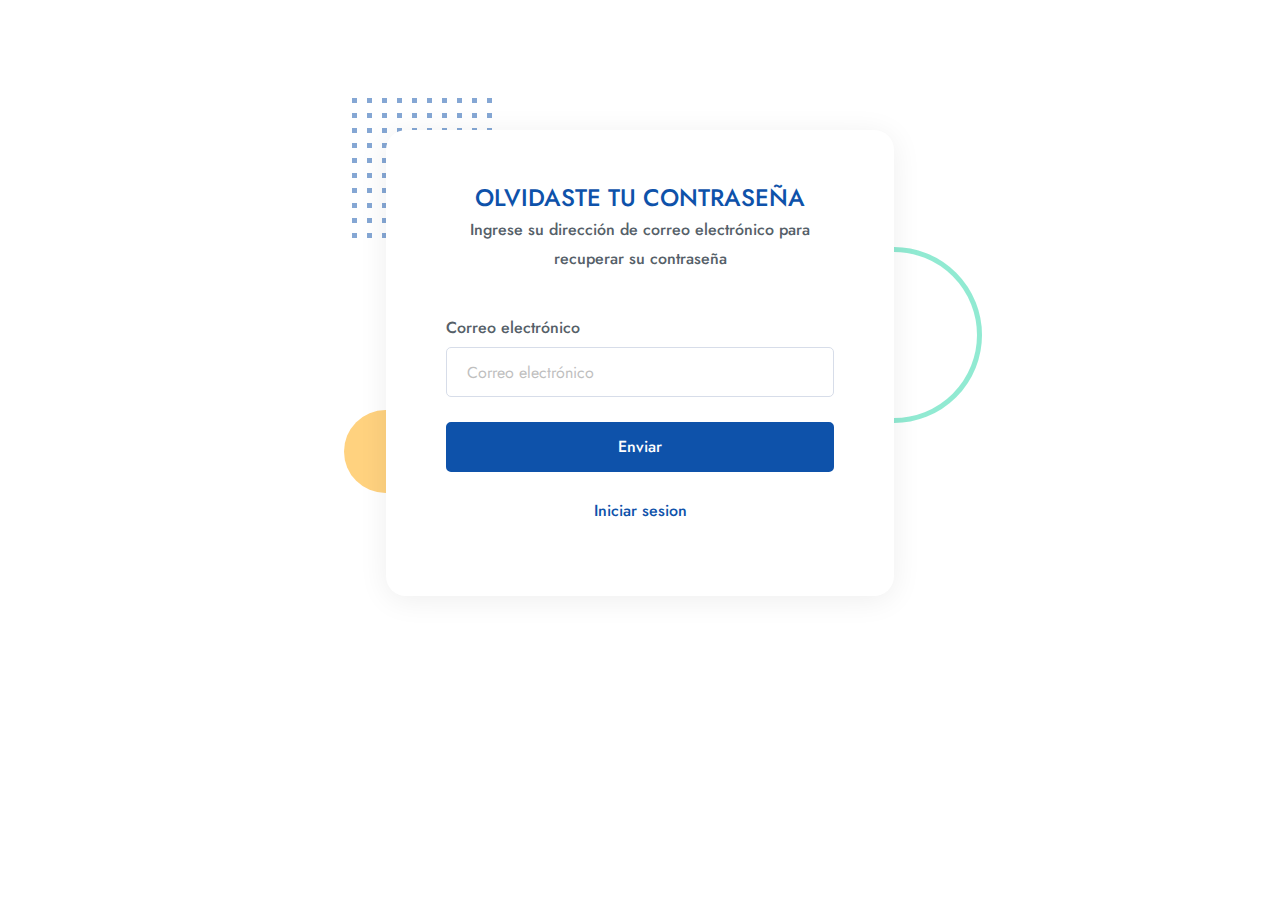
==== forget_password.html @ 97117c76 "template forget_password" ====
<!DOCTYPE html>
<html lang="es">
<head>
    <meta charset="UTF-8">
    <meta name="viewport" content="width=device-width, initial-scale=1.0">
    <title>Login</title>
      <!--====== Favicon ======-->
    <link rel="stylesheet" href="assets/css/bootstrap.min.css">
      <!--====== Slick Slider ======-->
    <link rel="stylesheet" href="assets/css/slick.min.css">
      <!--====== Magnific ======-->
    <link rel="stylesheet" href="assets/css/magnific-popup.min.css">
      <!--====== Nice Select ======-->
    <link rel="stylesheet" href="assets/css/select2.min.css">
      <!--====== Nice Select ======-->
    <link rel="stylesheet" href="assets/css/nice-select.min.css">
      <!--====== Plyr CSS ======-->
    <link rel="stylesheet" href="assets/css/plyr.css">
      <!--====== Font Awesome ======-->
    <link rel="stylesheet" href="assets/fonts/fontawesome/css/all.min.css">
      <!--====== Box Icons ======-->
    <link rel="stylesheet" href="assets/fonts/boxicons/css/boxicons.min.css">
      <!--====== Spacing CSS ======-->
    <link rel="stylesheet" href="assets/css/spacing.min.css">
      <!--====== AOS CSS ======-->
    <link rel="stylesheet" href="assets/css/aos.css">
      <!--====== Main CSS ======-->
    <link rel="stylesheet" href="assets/css/style.css">
      <!--====== Responsive CSS ======-->
    <link rel="stylesheet" href="assets/css/responsive.css">
      <!--====== Color CSS ======-->
    <link rel="stylesheet" href="assets/css/theme/blue.css">
  
    <link rel="stylesheet" href="assets/css/toastr.min.css">
</head>
<body>
<!--====== Start Forgot Password Section ======-->
<section class="forgot-password-section p-t-130 p-b-75 p-b-sm-50 p-t-md-90 p-t-sm-40">
    <div class="container container-1278">
        <div class="form-internal">
            <div class="row justify-content-center align-items-center">
                <div class="col-xl-5 col-lg-8 col-md-10">
                    <div class="user-form-container m-t-40 m-t-sm-0">
                        <div class="form-shape">
                            <svg width="140" height="140" class="image-1" viewBox="0 0 140 140" fill="none" xmlns="http://www.w3.org/2000/svg">
                                <g opacity="0.5">
                                    <rect width="5" height="5" fill="var(--color-secondary-4)"/>
                                    <rect y="15" width="5" height="5" fill="var(--color-secondary-4)"/>
                                    <rect y="30" width="5" height="5" fill="var(--color-secondary-4)"/>
                                    <rect y="45" width="5" height="5" fill="var(--color-secondary-4)"/>
                                    <rect y="60" width="5" height="5" fill="var(--color-secondary-4)"/>
                                    <rect y="75" width="5" height="5" fill="var(--color-secondary-4)"/>
                                    <rect y="90" width="5" height="5" fill="var(--color-secondary-4)"/>
                                    <rect y="105" width="5" height="5" fill="var(--color-secondary-4)"/>
                                    <rect y="120" width="5" height="5" fill="var(--color-secondary-4)"/>
                                    <rect y="135" width="5" height="5" fill="var(--color-secondary-4)"/>
                                    <rect x="15" width="5" height="5" fill="var(--color-secondary-4)"/>
                                    <rect x="15" y="15" width="5" height="5" fill="var(--color-secondary-4)"/>
                                    <rect x="15" y="30" width="5" height="5" fill="var(--color-secondary-4)"/>
                                    <rect x="15" y="45" width="5" height="5" fill="var(--color-secondary-4)"/>
                                    <rect x="15" y="60" width="5" height="5" fill="var(--color-secondary-4)"/>
                                    <rect x="15" y="75" width="5" height="5" fill="var(--color-secondary-4)"/>
                                    <rect x="15" y="90" width="5" height="5" fill="var(--color-secondary-4)"/>
                                    <rect x="15" y="105" width="5" height="5" fill="var(--color-secondary-4)"/>
                                    <rect x="15" y="120" width="5" height="5" fill="var(--color-secondary-4)"/>
                                    <rect x="15" y="135" width="5" height="5" fill="var(--color-secondary-4)"/>
                                    <rect x="30" width="5" height="5" fill="var(--color-secondary-4)"/>
                                    <rect x="30" y="15" width="5" height="5" fill="var(--color-secondary-4)"/>
                                    <rect x="30" y="30" width="5" height="5" fill="var(--color-secondary-4)"/>
                                    <rect x="30" y="45" width="5" height="5" fill="var(--color-secondary-4)"/>
                                    <rect x="30" y="60" width="5" height="5" fill="var(--color-secondary-4)"/>
                                    <rect x="30" y="75" width="5" height="5" fill="var(--color-secondary-4)"/>
                                    <rect x="30" y="90" width="5" height="5" fill="var(--color-secondary-4)"/>
                                    <rect x="30" y="105" width="5" height="5" fill="var(--color-secondary-4)"/>
                                    <rect x="30" y="120" width="5" height="5" fill="var(--color-secondary-4)"/>
                                    <rect x="30" y="135" width="5" height="5" fill="var(--color-secondary-4)"/>
                                    <rect x="45" width="5" height="5" fill="var(--color-secondary-4)"/>
                                    <rect x="45" y="15" width="5" height="5" fill="var(--color-secondary-4)"/>
                                    <rect x="45" y="30" width="5" height="5" fill="var(--color-secondary-4)"/>
                                    <rect x="45" y="45" width="5" height="5" fill="var(--color-secondary-4)"/>
                                    <rect x="45" y="60" width="5" height="5" fill="var(--color-secondary-4)"/>
                                    <rect x="45" y="75" width="5" height="5" fill="var(--color-secondary-4)"/>
                                    <rect x="45" y="90" width="5" height="5" fill="var(--color-secondary-4)"/>
                                    <rect x="45" y="105" width="5" height="5" fill="var(--color-secondary-4)"/>
                                    <rect x="45" y="120" width="5" height="5" fill="var(--color-secondary-4)"/>
                                    <rect x="45" y="135" width="5" height="5" fill="var(--color-secondary-4)"/>
                                    <rect x="60" width="5" height="5" fill="var(--color-secondary-4)"/>
                                    <rect x="60" y="15" width="5" height="5" fill="var(--color-secondary-4)"/>
                                    <rect x="60" y="30" width="5" height="5" fill="var(--color-secondary-4)"/>
                                    <rect x="60" y="45" width="5" height="5" fill="var(--color-secondary-4)"/>
                                    <rect x="60" y="60" width="5" height="5" fill="var(--color-secondary-4)"/>
                                    <rect x="60" y="75" width="5" height="5" fill="var(--color-secondary-4)"/>
                                    <rect x="60" y="90" width="5" height="5" fill="var(--color-secondary-4)"/>
                                    <rect x="60" y="105" width="5" height="5" fill="var(--color-secondary-4)"/>
                                    <rect x="60" y="120" width="5" height="5" fill="var(--color-secondary-4)"/>
                                    <rect x="60" y="135" width="5" height="5" fill="var(--color-secondary-4)"/>
                                    <rect x="75" width="5" height="5" fill="var(--color-secondary-4)"/>
                                    <rect x="75" y="15" width="5" height="5" fill="var(--color-secondary-4)"/>
                                    <rect x="75" y="30" width="5" height="5" fill="var(--color-secondary-4)"/>
                                    <rect x="75" y="45" width="5" height="5" fill="var(--color-secondary-4)"/>
                                    <rect x="75" y="60" width="5" height="5" fill="var(--color-secondary-4)"/>
                                    <rect x="75" y="75" width="5" height="5" fill="var(--color-secondary-4)"/>
                                    <rect x="75" y="90" width="5" height="5" fill="var(--color-secondary-4)"/>
                                    <rect x="75" y="105" width="5" height="5" fill="var(--color-secondary-4)"/>
                                    <rect x="75" y="120" width="5" height="5" fill="var(--color-secondary-4)"/>
                                    <rect x="75" y="135" width="5" height="5" fill="var(--color-secondary-4)"/>
                                    <rect x="90" width="5" height="5" fill="var(--color-secondary-4)"/>
                                    <rect x="90" y="15" width="5" height="5" fill="var(--color-secondary-4)"/>
                                    <rect x="90" y="30" width="5" height="5" fill="var(--color-secondary-4)"/>
                                    <rect x="90" y="45" width="5" height="5" fill="var(--color-secondary-4)"/>
                                    <rect x="90" y="60" width="5" height="5" fill="var(--color-secondary-4)"/>
                                    <rect x="90" y="75" width="5" height="5" fill="var(--color-secondary-4)"/>
                                    <rect x="90" y="90" width="5" height="5" fill="var(--color-secondary-4)"/>
                                    <rect x="90" y="105" width="5" height="5" fill="var(--color-secondary-4)"/>
                                    <rect x="90" y="120" width="5" height="5" fill="var(--color-secondary-4)"/>
                                    <rect x="90" y="135" width="5" height="5" fill="var(--color-secondary-4)"/>
                                    <rect x="105" width="5" height="5" fill="var(--color-secondary-4)"/>
                                    <rect x="105" y="15" width="5" height="5" fill="var(--color-secondary-4)"/>
                                    <rect x="105" y="30" width="5" height="5" fill="var(--color-secondary-4)"/>
                                    <rect x="105" y="45" width="5" height="5" fill="var(--color-secondary-4)"/>
                                    <rect x="105" y="60" width="5" height="5" fill="var(--color-secondary-4)"/>
                                    <rect x="105" y="75" width="5" height="5" fill="var(--color-secondary-4)"/>
                                    <rect x="105" y="90" width="5" height="5" fill="var(--color-secondary-4)"/>
                                    <rect x="105" y="105" width="5" height="5" fill="var(--color-secondary-4)"/>
                                    <rect x="105" y="120" width="5" height="5" fill="var(--color-secondary-4)"/>
                                    <rect x="105" y="135" width="5" height="5" fill="var(--color-secondary-4)"/>
                                    <rect x="120" width="5" height="5" fill="var(--color-secondary-4)"/>
                                    <rect x="120" y="15" width="5" height="5" fill="var(--color-secondary-4)"/>
                                    <rect x="120" y="30" width="5" height="5" fill="var(--color-secondary-4)"/>
                                    <rect x="120" y="45" width="5" height="5" fill="var(--color-secondary-4)"/>
                                    <rect x="120" y="60" width="5" height="5" fill="var(--color-secondary-4)"/>
                                    <rect x="120" y="75" width="5" height="5" fill="var(--color-secondary-4)"/>
                                    <rect x="120" y="90" width="5" height="5" fill="var(--color-secondary-4)"/>
                                    <rect x="120" y="105" width="5" height="5" fill="var(--color-secondary-4)"/>
                                    <rect x="120" y="120" width="5" height="5" fill="var(--color-secondary-4)"/>
                                    <rect x="120" y="135" width="5" height="5" fill="var(--color-secondary-4)"/>
                                    <rect x="135" width="5" height="5" fill="var(--color-secondary-4)"/>
                                    <rect x="135" y="15" width="5" height="5" fill="var(--color-secondary-4)"/>
                                    <rect x="135" y="30" width="5" height="5" fill="var(--color-secondary-4)"/>
                                    <rect x="135" y="45" width="5" height="5" fill="var(--color-secondary-4)"/>
                                    <rect x="135" y="60" width="5" height="5" fill="var(--color-secondary-4)"/>
                                    <rect x="135" y="75" width="5" height="5" fill="var(--color-secondary-4)"/>
                                    <rect x="135" y="90" width="5" height="5" fill="var(--color-secondary-4)"/>
                                    <rect x="135" y="105" width="5" height="5" fill="var(--color-secondary-4)"/>
                                    <rect x="135" y="120" width="5" height="5" fill="var(--color-secondary-4)"/>
                                    <rect x="135" y="135" width="5" height="5" fill="var(--color-secondary-4)"/>
                                </g>
                            </svg>
                            <img src="
                            assets/img/particle/ellipse-no-fill-large.svg" alt="Ellipse" class="image-2">
                            <img src="
                            assets/img/particle/ellipse-fill-large.svg " alt="Ellipse" class="image-3">
                        </div>
                        <div class="form-title text-align-center m-b-40">
                            <h3 class="m-0 text-uppercase">Olvidaste tu contraseña</h3>
                            <p>Ingrese su dirección de correo electrónico para recuperar su contraseña</p>
                        </div>
                        <form method="POST" action="" class="form needs-validation" novalidate>
                         
                            <div class="row">
                                <div class="col-12">
                                    <label for="username">Correo electrónico</label>
                                    <input type="email" class="form-control" name="email" id="email" placeholder="Correo electrónico" required>
                                 
                                </div>
                                <div class="col-12">
                                    <button class="template-btn m-b-25" type="submit">Enviar</button>
                                </div>
                                <div class="col-12">
                                    <div class="forgot-pass-btn m-b-20">
                                        <a href="./index.html">Iniciar sesion</a>
                                    </div>
                                </div>
                            </div>
                        </form>
                    </div>
                </div>
            </div>
        </div>
    </div>
</section>
<!--====== End Forgot Password Section ======-->
    
</body>
<!--====== jQuery ======-->
<script src="assets/js/jquery-3.6.0.min.js"></script>
<!--====== Popper JS ======-->
<script src="assets/js/popper.min.js"></script>
<!--====== Bootstrap ======-->
<script src="assets/js/bootstrap.min.js"></script>
<!--====== Slick Slider ======-->
<script src="assets/js/slick.min.js"></script>
<!--====== Magnific ======-->
<script src="assets/js/jquery.magnific-popup.min.js"></script>
<!--====== Plyr JS ======-->
<script src="assets/js/plyr.js"></script>
<!--====== Nice Select ======-->
<script src="assets/js/jquery.nice-select.min.js"></script>
<!--====== Nice Select ======-->
<script src="assets/js/select2.min.js"></script>
<!--====== AOS JS ======-->
<script src="assets/js/aos.js"></script>
<!--====== Cookie Alert ======-->
<script src="assets/js/cookiealert.js"></script>
<!--====== Main JS ======-->
<script src="assets/js/main.js"></script>
<!--====== App JS ======-->
<script src="assets/js/app.js"></script>

</html>
---- assets/css/plyr.css ----
@charset "UTF-8";@keyframes plyr-progress{to{background-position:25px 0;background-position:var(--plyr-progress-loading-size,25px) 0}}@keyframes plyr-popup{0%{opacity:.5;transform:translateY(10px)}to{opacity:1;transform:translateY(0)}}@keyframes plyr-fade-in{0%{opacity:0}to{opacity:1}}.plyr{-moz-osx-font-smoothing:grayscale;-webkit-font-smoothing:antialiased;align-items:center;direction:ltr;display:flex;flex-direction:column;font-family:inherit;font-family:var(--plyr-font-family,inherit);font-variant-numeric:tabular-nums;font-weight:400;font-weight:var(--plyr-font-weight-regular,400);line-height:1.7;line-height:var(--plyr-line-height,1.7);max-width:100%;min-width:200px;position:relative;text-shadow:none;transition:box-shadow .3s ease;z-index:0}.plyr audio,.plyr iframe,.plyr video{display:block;height:100%;width:100%}.plyr button{font:inherit;line-height:inherit;width:auto}.plyr:focus{outline:0}.plyr--full-ui{box-sizing:border-box}.plyr--full-ui *,.plyr--full-ui :after,.plyr--full-ui :before{box-sizing:inherit}.plyr--full-ui a,.plyr--full-ui button,.plyr--full-ui input,.plyr--full-ui label{touch-action:manipulation}.plyr__badge{background:#4a5464;background:var(--plyr-badge-background,#4a5464);border-radius:2px;border-radius:var(--plyr-badge-border-radius,2px);color:#fff;color:var(--plyr-badge-text-color,#fff);font-size:9px;font-size:var(--plyr-font-size-badge,9px);line-height:1;padding:3px 4px}.plyr--full-ui ::-webkit-media-text-track-container{display:none}.plyr__captions{animation:plyr-fade-in .3s ease;bottom:0;display:none;font-size:13px;font-size:var(--plyr-font-size-small,13px);left:0;padding:10px;padding:var(--plyr-control-spacing,10px);position:absolute;text-align:center;transition:transform .4s ease-in-out;width:100%}.plyr__captions span:empty{display:none}@media(min-width:480px){.plyr__captions{font-size:15px;font-size:var(--plyr-font-size-base,15px);padding:20px;padding:calc(var(--plyr-control-spacing,10px)*2)}}@media(min-width:768px){.plyr__captions{font-size:18px;font-size:var(--plyr-font-size-large,18px)}}.plyr--captions-active .plyr__captions{display:block}.plyr:not(.plyr--hide-controls) .plyr__controls:not(:empty)~.plyr__captions{transform:translateY(-40px);transform:translateY(calc(var(--plyr-control-spacing,10px)*-4))}.plyr__caption{background:rgba(0,0,0,.8);background:var(--plyr-captions-background,rgba(0,0,0,.8));border-radius:2px;-webkit-box-decoration-break:clone;box-decoration-break:clone;color:#fff;color:var(--plyr-captions-text-color,#fff);line-height:185%;padding:.2em .5em;white-space:pre-wrap}.plyr__caption div{display:inline}.plyr__control{background:0 0;border:0;border-radius:3px;border-radius:var(--plyr-control-radius,3px);color:inherit;cursor:pointer;flex-shrink:0;overflow:visible;padding:7px;padding:calc(var(--plyr-control-spacing,10px)*.7);position:relative;transition:all .3s ease}.plyr__control svg{fill:currentColor;display:block;height:18px;height:var(--plyr-control-icon-size,18px);pointer-events:none;width:18px;width:var(--plyr-control-icon-size,18px)}.plyr__control:focus{outline:0}.plyr__control.plyr__tab-focus{outline:3px dotted #00b2ff;outline:var(--plyr-tab-focus-color,var(--color-secondary-4,var(--color-secondary-4,#00b2ff))) dotted 3px;outline-offset:2px}a.plyr__control{text-decoration:none}.plyr__control.plyr__control--pressed .icon--not-pressed,.plyr__control.plyr__control--pressed .label--not-pressed,.plyr__control:not(.plyr__control--pressed) .icon--pressed,.plyr__control:not(.plyr__control--pressed) .label--pressed,a.plyr__control:after,a.plyr__control:before{display:none}.plyr--full-ui ::-webkit-media-controls{display:none}.plyr__controls{align-items:center;display:flex;justify-content:flex-end;text-align:center}.plyr__controls .plyr__progress__container{flex:1;min-width:0}.plyr__controls .plyr__controls__item{margin-left:2.5px;margin-left:calc(var(--plyr-control-spacing,10px)/4)}.plyr__controls .plyr__controls__item:first-child{margin-left:0;margin-right:auto}.plyr__controls .plyr__controls__item.plyr__progress__container{padding-left:2.5px;padding-left:calc(var(--plyr-control-spacing,10px)/4)}.plyr__controls .plyr__controls__item.plyr__time{padding:0 5px;padding:0 calc(var(--plyr-control-spacing,10px)/2)}.plyr__controls .plyr__controls__item.plyr__progress__container:first-child,.plyr__controls .plyr__controls__item.plyr__time+.plyr__time,.plyr__controls .plyr__controls__item.plyr__time:first-child{padding-left:0}.plyr [data-plyr=airplay],.plyr [data-plyr=captions],.plyr [data-plyr=fullscreen],.plyr [data-plyr=pip],.plyr__controls:empty{display:none}.plyr--airplay-supported [data-plyr=airplay],.plyr--captions-enabled [data-plyr=captions],.plyr--fullscreen-enabled [data-plyr=fullscreen],.plyr--pip-supported [data-plyr=pip]{display:inline-block}.plyr__menu{display:flex;position:relative}.plyr__menu .plyr__control svg{transition:transform .3s ease}.plyr__menu .plyr__control[aria-expanded=true] svg{transform:rotate(90deg)}.plyr__menu .plyr__control[aria-expanded=true] .plyr__tooltip{display:none}.plyr__menu__container{animation:plyr-popup .2s ease;background:hsla(0,0%,100%,.9);background:var(--plyr-menu-background,hsla(0,0%,100%,.9));border-radius:4px;bottom:100%;box-shadow:0 1px 2px rgba(0,0,0,.15);box-shadow:var(--plyr-menu-shadow,0 1px 2px rgba(0,0,0,.15));color:#4a5464;color:var(--plyr-menu-color,#4a5464);font-size:15px;font-size:var(--plyr-font-size-base,15px);margin-bottom:10px;position:absolute;right:-3px;text-align:left;white-space:nowrap;z-index:3}.plyr__menu__container>div{overflow:hidden;transition:height .35s cubic-bezier(.4,0,.2,1),width .35s cubic-bezier(.4,0,.2,1)}.plyr__menu__container:after{border:4px solid transparent;border-top-color:hsla(0,0%,100%,.9);border:var(--plyr-menu-arrow-size,4px) solid transparent;border-top-color:var(--plyr-menu-background,hsla(0,0%,100%,.9));content:"";height:0;position:absolute;right:14px;right:calc(var(--plyr-control-icon-size,18px)/2 + var(--plyr-control-spacing,10px)*.7 - var(--plyr-menu-arrow-size,4px)/2);top:100%;width:0}.plyr__menu__container [role=menu]{padding:7px;padding:calc(var(--plyr-control-spacing,10px)*.7)}.plyr__menu__container [role=menuitem],.plyr__menu__container [role=menuitemradio]{margin-top:2px}.plyr__menu__container [role=menuitem]:first-child,.plyr__menu__container [role=menuitemradio]:first-child{margin-top:0}.plyr__menu__container .plyr__control{align-items:center;color:#4a5464;color:var(--plyr-menu-color,#4a5464);display:flex;font-size:13px;font-size:var(--plyr-font-size-menu,var(--plyr-font-size-small,13px));padding:4.66667px 10.5px;padding:calc(var(--plyr-control-spacing,10px)*.7/1.5) calc(var(--plyr-control-spacing,10px)*.7*1.5);-webkit-user-select:none;user-select:none;width:100%}.plyr__menu__container .plyr__control>span{align-items:inherit;display:flex;width:100%}.plyr__menu__container .plyr__control:after{border:4px solid transparent;border:var(--plyr-menu-item-arrow-size,4px) solid transparent;content:"";position:absolute;top:50%;transform:translateY(-50%)}.plyr__menu__container .plyr__control--forward{padding-right:28px;padding-right:calc(var(--plyr-control-spacing,10px)*.7*4)}.plyr__menu__container .plyr__control--forward:after{border-left-color:#728197;border-left-color:var(--plyr-menu-arrow-color,#728197);right:6.5px;right:calc(var(--plyr-control-spacing,10px)*.7*1.5 - var(--plyr-menu-item-arrow-size,4px))}.plyr__menu__container .plyr__control--forward.plyr__tab-focus:after,.plyr__menu__container .plyr__control--forward:hover:after{border-left-color:currentColor}.plyr__menu__container .plyr__control--back{font-weight:400;font-weight:var(--plyr-font-weight-regular,400);margin:7px;margin:calc(var(--plyr-control-spacing,10px)*.7);margin-bottom:3.5px;margin-bottom:calc(var(--plyr-control-spacing,10px)*.7/2);padding-left:28px;padding-left:calc(var(--plyr-control-spacing,10px)*.7*4);position:relative;width:calc(100% - 14px);width:calc(100% - var(--plyr-control-spacing,10px)*.7*2)}.plyr__menu__container .plyr__control--back:after{border-right-color:#728197;border-right-color:var(--plyr-menu-arrow-color,#728197);left:6.5px;left:calc(var(--plyr-control-spacing,10px)*.7*1.5 - var(--plyr-menu-item-arrow-size,4px))}.plyr__menu__container .plyr__control--back:before{background:#dcdfe5;background:var(--plyr-menu-back-border-color,#dcdfe5);box-shadow:0 1px 0 #fff;box-shadow:0 1px 0 var(--plyr-menu-back-border-shadow-color,#fff);content:"";height:1px;left:0;margin-top:3.5px;margin-top:calc(var(--plyr-control-spacing,10px)*.7/2);overflow:hidden;position:absolute;right:0;top:100%}.plyr__menu__container .plyr__control--back.plyr__tab-focus:after,.plyr__menu__container .plyr__control--back:hover:after{border-right-color:currentColor}.plyr__menu__container .plyr__control[role=menuitemradio]{padding-left:7px;padding-left:calc(var(--plyr-control-spacing,10px)*.7)}.plyr__menu__container .plyr__control[role=menuitemradio]:after,.plyr__menu__container .plyr__control[role=menuitemradio]:before{border-radius:100%}.plyr__menu__container .plyr__control[role=menuitemradio]:before{background:rgba(0,0,0,.1);content:"";display:block;flex-shrink:0;height:16px;margin-right:10px;margin-right:var(--plyr-control-spacing,10px);transition:all .3s ease;width:16px}.plyr__menu__container .plyr__control[role=menuitemradio]:after{background:#fff;border:0;height:6px;left:12px;opacity:0;top:50%;transform:translateY(-50%) scale(0);transition:transform .3s ease,opacity .3s ease;width:6px}.plyr__menu__container .plyr__control[role=menuitemradio][aria-checked=true]:before{background:#00b2ff;background:var(--plyr-control-toggle-checked-background,var(--color-secondary-4,var(--color-secondary-4,#00b2ff)))}.plyr__menu__container .plyr__control[role=menuitemradio][aria-checked=true]:after{opacity:1;transform:translateY(-50%) scale(1)}.plyr__menu__container .plyr__control[role=menuitemradio].plyr__tab-focus:before,.plyr__menu__container .plyr__control[role=menuitemradio]:hover:before{background:rgba(35,40,47,.1)}.plyr__menu__container .plyr__menu__value{align-items:center;display:flex;margin-left:auto;margin-right:calc(-7px - -2);margin-right:calc(var(--plyr-control-spacing,10px)*.7*-1 - -2);overflow:hidden;padding-left:24.5px;padding-left:calc(var(--plyr-control-spacing,10px)*.7*3.5);pointer-events:none}.plyr--full-ui input[type=range]{-webkit-appearance:none;appearance:none;background:0 0;border:0;border-radius:26px;border-radius:calc(var(--plyr-range-thumb-height,13px)*2);color:#00b2ff;color:var(--plyr-range-fill-background,var(--color-secondary-4,var(--color-secondary-4,#00b2ff)));display:block;height:19px;height:calc(var(--plyr-range-thumb-active-shadow-width,3px)*2 + var(--plyr-range-thumb-height,13px));margin:0;min-width:0;padding:0;transition:box-shadow .3s ease;width:100%}.plyr--full-ui input[type=range]::-webkit-slider-runnable-track{background:0 0;background-image:linear-gradient(90deg,currentColor 0,transparent 0);background-image:linear-gradient(to right,currentColor var(--value,0),transparent var(--value,0));border:0;border-radius:2.5px;border-radius:calc(var(--plyr-range-track-height,5px)/2);height:5px;height:var(--plyr-range-track-height,5px);-webkit-transition:box-shadow .3s ease;transition:box-shadow .3s ease;-webkit-user-select:none;user-select:none}.plyr--full-ui input[type=range]::-webkit-slider-thumb{-webkit-appearance:none;appearance:none;background:#fff;background:var(--plyr-range-thumb-background,#fff);border:0;border-radius:100%;box-shadow:0 1px 1px rgba(35,40,47,.15),0 0 0 1px rgba(35,40,47,.2);box-shadow:var(--plyr-range-thumb-shadow,0 1px 1px rgba(35,40,47,.15),0 0 0 1px rgba(35,40,47,.2));height:13px;height:var(--plyr-range-thumb-height,13px);margin-top:-4px;margin-top:calc((var(--plyr-range-thumb-height,13px) - var(--plyr-range-track-height,5px))/2*-1);position:relative;-webkit-transition:all .2s ease;transition:all .2s ease;width:13px;width:var(--plyr-range-thumb-height,13px)}.plyr--full-ui input[type=range]::-moz-range-track{background:0 0;border:0;border-radius:2.5px;border-radius:calc(var(--plyr-range-track-height,5px)/2);height:5px;height:var(--plyr-range-track-height,5px);-moz-transition:box-shadow .3s ease;transition:box-shadow .3s ease;user-select:none}.plyr--full-ui input[type=range]::-moz-range-thumb{background:#fff;background:var(--plyr-range-thumb-background,#fff);border:0;border-radius:100%;box-shadow:0 1px 1px rgba(35,40,47,.15),0 0 0 1px rgba(35,40,47,.2);box-shadow:var(--plyr-range-thumb-shadow,0 1px 1px rgba(35,40,47,.15),0 0 0 1px rgba(35,40,47,.2));height:13px;height:var(--plyr-range-thumb-height,13px);position:relative;-moz-transition:all .2s ease;transition:all .2s ease;width:13px;width:var(--plyr-range-thumb-height,13px)}.plyr--full-ui input[type=range]::-moz-range-progress{background:currentColor;border-radius:2.5px;border-radius:calc(var(--plyr-range-track-height,5px)/2);height:5px;height:var(--plyr-range-track-height,5px)}.plyr--full-ui input[type=range]::-ms-track{color:transparent}.plyr--full-ui input[type=range]::-ms-fill-upper,.plyr--full-ui input[type=range]::-ms-track{background:0 0;border:0;border-radius:2.5px;border-radius:calc(var(--plyr-range-track-height,5px)/2);height:5px;height:var(--plyr-range-track-height,5px);-ms-transition:box-shadow .3s ease;transition:box-shadow .3s ease;user-select:none}.plyr--full-ui input[type=range]::-ms-fill-lower{background:0 0;background:currentColor;border:0;border-radius:2.5px;border-radius:calc(var(--plyr-range-track-height,5px)/2);height:5px;height:var(--plyr-range-track-height,5px);-ms-transition:box-shadow .3s ease;transition:box-shadow .3s ease;user-select:none}.plyr--full-ui input[type=range]::-ms-thumb{background:#fff;background:var(--plyr-range-thumb-background,#fff);border:0;border-radius:100%;box-shadow:0 1px 1px rgba(35,40,47,.15),0 0 0 1px rgba(35,40,47,.2);box-shadow:var(--plyr-range-thumb-shadow,0 1px 1px rgba(35,40,47,.15),0 0 0 1px rgba(35,40,47,.2));height:13px;height:var(--plyr-range-thumb-height,13px);margin-top:0;position:relative;-ms-transition:all .2s ease;transition:all .2s ease;width:13px;width:var(--plyr-range-thumb-height,13px)}.plyr--full-ui input[type=range]::-ms-tooltip{display:none}.plyr--full-ui input[type=range]::-moz-focus-outer{border:0}.plyr--full-ui input[type=range]:focus{outline:0}.plyr--full-ui input[type=range].plyr__tab-focus::-webkit-slider-runnable-track{outline:3px dotted #00b2ff;outline:var(--plyr-tab-focus-color,var(--color-secondary-4,var(--color-secondary-4,#00b2ff))) dotted 3px;outline-offset:2px}.plyr--full-ui input[type=range].plyr__tab-focus::-moz-range-track{outline:3px dotted #00b2ff;outline:var(--plyr-tab-focus-color,var(--color-secondary-4,var(--color-secondary-4,#00b2ff))) dotted 3px;outline-offset:2px}.plyr--full-ui input[type=range].plyr__tab-focus::-ms-track{outline:3px dotted #00b2ff;outline:var(--plyr-tab-focus-color,var(--color-secondary-4,var(--color-secondary-4,#00b2ff))) dotted 3px;outline-offset:2px}.plyr__poster{background-color:#000;background-color:var(--plyr-video-background,var(--plyr-video-background,#000));background-position:50% 50%;background-repeat:no-repeat;background-size:contain;height:100%;left:0;opacity:0;position:absolute;top:0;transition:opacity .2s ease;width:100%;z-index:1}.plyr--stopped.plyr__poster-enabled .plyr__poster{opacity:1}.plyr--youtube.plyr--paused.plyr__poster-enabled:not(.plyr--stopped) .plyr__poster{display:none}.plyr__time{font-size:13px;font-size:var(--plyr-font-size-time,var(--plyr-font-size-small,13px))}.plyr__time+.plyr__time:before{content:"⁄";margin-right:10px;margin-right:var(--plyr-control-spacing,10px)}@media(max-width:767px){.plyr__time+.plyr__time{display:none}}.plyr__tooltip{background:hsla(0,0%,100%,.9);background:var(--plyr-tooltip-background,hsla(0,0%,100%,.9));border-radius:5px;border-radius:var(--plyr-tooltip-radius,5px);bottom:100%;box-shadow:0 1px 2px rgba(0,0,0,.15);box-shadow:var(--plyr-tooltip-shadow,0 1px 2px rgba(0,0,0,.15));color:#4a5464;color:var(--plyr-tooltip-color,#4a5464);font-size:13px;font-size:var(--plyr-font-size-small,13px);font-weight:400;font-weight:var(--plyr-font-weight-regular,400);left:50%;line-height:1.3;margin-bottom:10px;margin-bottom:calc(var(--plyr-control-spacing,10px)/2*2);opacity:0;padding:5px 7.5px;padding:calc(var(--plyr-control-spacing,10px)/2) calc(var(--plyr-control-spacing,10px)/2*1.5);pointer-events:none;position:absolute;transform:translate(-50%,10px) scale(.8);transform-origin:50% 100%;transition:transform .2s ease .1s,opacity .2s ease .1s;white-space:nowrap;z-index:2}.plyr__tooltip:before{border-left:4px solid transparent;border-left:var(--plyr-tooltip-arrow-size,4px) solid transparent;border-right:4px solid transparent;border-right:var(--plyr-tooltip-arrow-size,4px) solid transparent;border-top:4px solid hsla(0,0%,100%,.9);border-top:var(--plyr-tooltip-arrow-size,4px) solid var(--plyr-tooltip-background,hsla(0,0%,100%,.9));bottom:-4px;bottom:calc(var(--plyr-tooltip-arrow-size,4px)*-1);content:"";height:0;left:50%;position:absolute;transform:translateX(-50%);width:0;z-index:2}.plyr .plyr__control.plyr__tab-focus .plyr__tooltip,.plyr .plyr__control:hover .plyr__tooltip,.plyr__tooltip--visible{opacity:1;transform:translate(-50%) scale(1)}.plyr .plyr__control:hover .plyr__tooltip{z-index:3}.plyr__controls>.plyr__control:first-child .plyr__tooltip,.plyr__controls>.plyr__control:first-child+.plyr__control .plyr__tooltip{left:0;transform:translateY(10px) scale(.8);transform-origin:0 100%}.plyr__controls>.plyr__control:first-child .plyr__tooltip:before,.plyr__controls>.plyr__control:first-child+.plyr__control .plyr__tooltip:before{left:16px;left:calc(var(--plyr-control-icon-size,18px)/2 + var(--plyr-control-spacing,10px)*.7)}.plyr__controls>.plyr__control:last-child .plyr__tooltip{left:auto;right:0;transform:translateY(10px) scale(.8);transform-origin:100% 100%}.plyr__controls>.plyr__control:last-child .plyr__tooltip:before{left:auto;right:16px;right:calc(var(--plyr-control-icon-size,18px)/2 + var(--plyr-control-spacing,10px)*.7);transform:translateX(50%)}.plyr__controls>.plyr__control:first-child .plyr__tooltip--visible,.plyr__controls>.plyr__control:first-child+.plyr__control .plyr__tooltip--visible,.plyr__controls>.plyr__control:first-child+.plyr__control.plyr__tab-focus .plyr__tooltip,.plyr__controls>.plyr__control:first-child+.plyr__control:hover .plyr__tooltip,.plyr__controls>.plyr__control:first-child.plyr__tab-focus .plyr__tooltip,.plyr__controls>.plyr__control:first-child:hover .plyr__tooltip,.plyr__controls>.plyr__control:last-child .plyr__tooltip--visible,.plyr__controls>.plyr__control:last-child.plyr__tab-focus .plyr__tooltip,.plyr__controls>.plyr__control:last-child:hover .plyr__tooltip{transform:translate(0) scale(1)}.plyr__progress{left:6.5px;left:calc(var(--plyr-range-thumb-height,13px)*.5);margin-right:13px;margin-right:var(--plyr-range-thumb-height,13px);position:relative}.plyr__progress input[type=range],.plyr__progress__buffer{margin-left:-6.5px;margin-left:calc(var(--plyr-range-thumb-height,13px)*-.5);margin-right:-6.5px;margin-right:calc(var(--plyr-range-thumb-height,13px)*-.5);width:calc(100% + 13px);width:calc(100% + var(--plyr-range-thumb-height,13px))}.plyr__progress input[type=range]{position:relative;z-index:2}.plyr__progress .plyr__tooltip{left:0;max-width:120px;overflow-wrap:break-word;white-space:normal}.plyr__progress__buffer{-webkit-appearance:none;background:0 0;border:0;border-radius:100px;height:5px;height:var(--plyr-range-track-height,5px);left:0;margin-top:-2.5px;margin-top:calc((var(--plyr-range-track-height,5px)/2)*-1);padding:0;position:absolute;top:50%}.plyr__progress__buffer::-webkit-progress-bar{background:0 0}.plyr__progress__buffer::-webkit-progress-value{background:currentColor;border-radius:100px;min-width:5px;min-width:var(--plyr-range-track-height,5px);-webkit-transition:width .2s ease;transition:width .2s ease}.plyr__progress__buffer::-moz-progress-bar{background:currentColor;border-radius:100px;min-width:5px;min-width:var(--plyr-range-track-height,5px);-moz-transition:width .2s ease;transition:width .2s ease}.plyr__progress__buffer::-ms-fill{border-radius:100px;-ms-transition:width .2s ease;transition:width .2s ease}.plyr--loading .plyr__progress__buffer{animation:plyr-progress 1s linear infinite;background-image:linear-gradient(-45deg,rgba(35,40,47,.6) 25%,transparent 0,transparent 50%,rgba(35,40,47,.6) 0,rgba(35,40,47,.6) 75%,transparent 0,transparent);background-image:linear-gradient(-45deg,var(--plyr-progress-loading-background,rgba(35,40,47,.6)) 25%,transparent 25%,transparent 50%,var(--plyr-progress-loading-background,rgba(35,40,47,.6)) 50%,var(--plyr-progress-loading-background,rgba(35,40,47,.6)) 75%,transparent 75%,transparent);background-repeat:repeat-x;background-size:25px 25px;background-size:var(--plyr-progress-loading-size,25px) var(--plyr-progress-loading-size,25px);color:transparent}.plyr--video.plyr--loading .plyr__progress__buffer{background-color:hsla(0,0%,100%,.25);background-color:var(--plyr-video-progress-buffered-background,hsla(0,0%,100%,.25))}.plyr--audio.plyr--loading .plyr__progress__buffer{background-color:rgba(193,200,209,.6);background-color:var(--plyr-audio-progress-buffered-background,rgba(193,200,209,.6))}.plyr__progress__marker{background-color:#fff;background-color:var(--plyr-progress-marker-background,#fff);border-radius:1px;height:5px;height:var(--plyr-range-track-height,5px);position:absolute;top:50%;transform:translate(-50%,-50%);width:3px;width:var(--plyr-progress-marker-width,3px);z-index:3}.plyr__volume{align-items:center;display:flex;max-width:110px;min-width:80px;position:relative;width:20%}.plyr__volume input[type=range]{margin-left:5px;margin-left:calc(var(--plyr-control-spacing,10px)/2);margin-right:5px;margin-right:calc(var(--plyr-control-spacing,10px)/2);position:relative;z-index:2}.plyr--is-ios .plyr__volume{min-width:0;width:auto}.plyr--audio{display:block}.plyr--audio .plyr__controls{background:#fff;background:var(--plyr-audio-controls-background,#fff);border-radius:inherit;color:#4a5464;color:var(--plyr-audio-control-color,#4a5464);padding:10px;padding:var(--plyr-control-spacing,10px)}.plyr--audio .plyr__control.plyr__tab-focus,.plyr--audio .plyr__control:hover,.plyr--audio .plyr__control[aria-expanded=true]{background:#00b2ff;background:var(--plyr-audio-control-background-hover,var(--color-secondary-4,var(--color-secondary-4,#00b2ff)));color:#fff;color:var(--plyr-audio-control-color-hover,#fff)}.plyr--full-ui.plyr--audio input[type=range]::-webkit-slider-runnable-track{background-color:rgba(193,200,209,.6);background-color:var(--plyr-audio-range-track-background,var(--plyr-audio-progress-buffered-background,rgba(193,200,209,.6)))}.plyr--full-ui.plyr--audio input[type=range]::-moz-range-track{background-color:rgba(193,200,209,.6);background-color:var(--plyr-audio-range-track-background,var(--plyr-audio-progress-buffered-background,rgba(193,200,209,.6)))}.plyr--full-ui.plyr--audio input[type=range]::-ms-track{background-color:rgba(193,200,209,.6);background-color:var(--plyr-audio-range-track-background,var(--plyr-audio-progress-buffered-background,rgba(193,200,209,.6)))}.plyr--full-ui.plyr--audio input[type=range]:active::-webkit-slider-thumb{box-shadow:0 1px 1px rgba(35,40,47,.15),0 0 0 1px rgba(35,40,47,.2),0 0 0 3px rgba(35,40,47,.1);box-shadow:var(--plyr-range-thumb-shadow,0 1px 1px rgba(35,40,47,.15),0 0 0 1px rgba(35,40,47,.2)),0 0 0 var(--plyr-range-thumb-active-shadow-width,3px) var(--plyr-audio-range-thumb-active-shadow-color,rgba(35,40,47,.1))}.plyr--full-ui.plyr--audio input[type=range]:active::-moz-range-thumb{box-shadow:0 1px 1px rgba(35,40,47,.15),0 0 0 1px rgba(35,40,47,.2),0 0 0 3px rgba(35,40,47,.1);box-shadow:var(--plyr-range-thumb-shadow,0 1px 1px rgba(35,40,47,.15),0 0 0 1px rgba(35,40,47,.2)),0 0 0 var(--plyr-range-thumb-active-shadow-width,3px) var(--plyr-audio-range-thumb-active-shadow-color,rgba(35,40,47,.1))}.plyr--full-ui.plyr--audio input[type=range]:active::-ms-thumb{box-shadow:0 1px 1px rgba(35,40,47,.15),0 0 0 1px rgba(35,40,47,.2),0 0 0 3px rgba(35,40,47,.1);box-shadow:var(--plyr-range-thumb-shadow,0 1px 1px rgba(35,40,47,.15),0 0 0 1px rgba(35,40,47,.2)),0 0 0 var(--plyr-range-thumb-active-shadow-width,3px) var(--plyr-audio-range-thumb-active-shadow-color,rgba(35,40,47,.1))}.plyr--audio .plyr__progress__buffer{color:rgba(193,200,209,.6);color:var(--plyr-audio-progress-buffered-background,rgba(193,200,209,.6))}.plyr--video{background:#000;background:var(--plyr-video-background,var(--plyr-video-background,#000));overflow:hidden}.plyr--video.plyr--menu-open{overflow:visible}.plyr__video-wrapper{background:#000;background:var(--plyr-video-background,var(--plyr-video-background,#000));height:100%;margin:auto;overflow:hidden;position:relative;width:100%}.plyr__video-embed,.plyr__video-wrapper--fixed-ratio{aspect-ratio:16/9}@supports not (aspect-ratio:16/9){.plyr__video-embed,.plyr__video-wrapper--fixed-ratio{height:0;padding-bottom:56.25%;position:relative}}.plyr__video-embed iframe,.plyr__video-wrapper--fixed-ratio video{border:0;height:100%;left:0;position:absolute;top:0;width:100%}.plyr--full-ui .plyr__video-embed>.plyr__video-embed__container{padding-bottom:240%;position:relative;transform:translateY(-38.28125%)}.plyr--video .plyr__controls{background:linear-gradient(transparent,rgba(0,0,0,.75));background:var(--plyr-video-controls-background,linear-gradient(transparent,rgba(0,0,0,.75)));border-bottom-left-radius:inherit;border-bottom-right-radius:inherit;bottom:0;color:#fff;color:var(--plyr-video-control-color,#fff);left:0;padding:5px;padding:calc(var(--plyr-control-spacing,10px)/2);padding-top:20px;padding-top:calc(var(--plyr-control-spacing,10px)*2);position:absolute;right:0;transition:opacity .4s ease-in-out,transform .4s ease-in-out;z-index:3}@media(min-width:480px){.plyr--video .plyr__controls{padding:10px;padding:var(--plyr-control-spacing,10px);padding-top:35px;padding-top:calc(var(--plyr-control-spacing,10px)*3.5)}}.plyr--video.plyr--hide-controls .plyr__controls{opacity:0;pointer-events:none;transform:translateY(100%)}.plyr--video .plyr__control.plyr__tab-focus,.plyr--video .plyr__control:hover,.plyr--video .plyr__control[aria-expanded=true]{background:#00b2ff;background:var(--plyr-video-control-background-hover,var(--color-secondary-4,var(--color-secondary-4,#00b2ff)));color:#fff;color:var(--plyr-video-control-color-hover,#fff)}.plyr__control--overlaid{background:#00b2ff;background:var(--plyr-video-control-background-hover,var(--color-secondary-4,var(--color-secondary-4,#00b2ff)));border:0;border-radius:100%;color:#fff;color:var(--plyr-video-control-color,#fff);display:none;left:50%;opacity:.9;padding:15px;padding:calc(var(--plyr-control-spacing,10px)*1.5);position:absolute;top:50%;transform:translate(-50%,-50%);transition:.3s;z-index:2}.plyr__control--overlaid svg{left:2px;position:relative}.plyr__control--overlaid:focus,.plyr__control--overlaid:hover{opacity:1}.plyr--playing .plyr__control--overlaid{opacity:0;visibility:hidden}.plyr--full-ui.plyr--video .plyr__control--overlaid{display:block}.plyr--full-ui.plyr--video input[type=range]::-webkit-slider-runnable-track{background-color:hsla(0,0%,100%,.25);background-color:var(--plyr-video-range-track-background,var(--plyr-video-progress-buffered-background,hsla(0,0%,100%,.25)))}.plyr--full-ui.plyr--video input[type=range]::-moz-range-track{background-color:hsla(0,0%,100%,.25);background-color:var(--plyr-video-range-track-background,var(--plyr-video-progress-buffered-background,hsla(0,0%,100%,.25)))}.plyr--full-ui.plyr--video input[type=range]::-ms-track{background-color:hsla(0,0%,100%,.25);background-color:var(--plyr-video-range-track-background,var(--plyr-video-progress-buffered-background,hsla(0,0%,100%,.25)))}.plyr--full-ui.plyr--video input[type=range]:active::-webkit-slider-thumb{box-shadow:0 1px 1px rgba(35,40,47,.15),0 0 0 1px rgba(35,40,47,.2),0 0 0 3px hsla(0,0%,100%,.5);box-shadow:var(--plyr-range-thumb-shadow,0 1px 1px rgba(35,40,47,.15),0 0 0 1px rgba(35,40,47,.2)),0 0 0 var(--plyr-range-thumb-active-shadow-width,3px) var(--plyr-audio-range-thumb-active-shadow-color,hsla(0,0%,100%,.5))}.plyr--full-ui.plyr--video input[type=range]:active::-moz-range-thumb{box-shadow:0 1px 1px rgba(35,40,47,.15),0 0 0 1px rgba(35,40,47,.2),0 0 0 3px hsla(0,0%,100%,.5);box-shadow:var(--plyr-range-thumb-shadow,0 1px 1px rgba(35,40,47,.15),0 0 0 1px rgba(35,40,47,.2)),0 0 0 var(--plyr-range-thumb-active-shadow-width,3px) var(--plyr-audio-range-thumb-active-shadow-color,hsla(0,0%,100%,.5))}.plyr--full-ui.plyr--video input[type=range]:active::-ms-thumb{box-shadow:0 1px 1px rgba(35,40,47,.15),0 0 0 1px rgba(35,40,47,.2),0 0 0 3px hsla(0,0%,100%,.5);box-shadow:var(--plyr-range-thumb-shadow,0 1px 1px rgba(35,40,47,.15),0 0 0 1px rgba(35,40,47,.2)),0 0 0 var(--plyr-range-thumb-active-shadow-width,3px) var(--plyr-audio-range-thumb-active-shadow-color,hsla(0,0%,100%,.5))}.plyr--video .plyr__progress__buffer{color:hsla(0,0%,100%,.25);color:var(--plyr-video-progress-buffered-background,hsla(0,0%,100%,.25))}.plyr:fullscreen{background:#000;border-radius:0!important;height:100%;margin:0;width:100%}.plyr:fullscreen video{height:100%}.plyr:fullscreen .plyr__control .icon--exit-fullscreen{display:block}.plyr:fullscreen .plyr__control .icon--exit-fullscreen+svg{display:none}.plyr:fullscreen.plyr--hide-controls{cursor:none}@media(min-width:1024px){.plyr:fullscreen .plyr__captions{font-size:21px;font-size:var(--plyr-font-size-xlarge,21px)}}.plyr--fullscreen-fallback{background:#000;border-radius:0!important;bottom:0;display:block;height:100%;left:0;margin:0;position:fixed;right:0;top:0;width:100%;z-index:10000000}.plyr--fullscreen-fallback video{height:100%}.plyr--fullscreen-fallback .plyr__control .icon--exit-fullscreen{display:block}.plyr--fullscreen-fallback .plyr__control .icon--exit-fullscreen+svg{display:none}.plyr--fullscreen-fallback.plyr--hide-controls{cursor:none}@media(min-width:1024px){.plyr--fullscreen-fallback .plyr__captions{font-size:21px;font-size:var(--plyr-font-size-xlarge,21px)}}.plyr__ads{border-radius:inherit;bottom:0;cursor:pointer;left:0;overflow:hidden;position:absolute;right:0;top:0;z-index:-1}.plyr__ads>div,.plyr__ads>div iframe{height:100%;position:absolute;width:100%}.plyr__ads:after{background:#23282f;border-radius:2px;bottom:10px;bottom:var(--plyr-control-spacing,10px);color:#fff;content:attr(data-badge-text);font-size:11px;padding:2px 6px;pointer-events:none;position:absolute;right:10px;right:var(--plyr-control-spacing,10px);z-index:3}.plyr__ads:empty:after{display:none}.plyr__cues{background:currentColor;display:block;height:5px;height:var(--plyr-range-track-height,5px);left:0;opacity:.8;position:absolute;top:50%;transform:translateY(-50%);width:3px;z-index:3}.plyr__preview-thumb{background-color:hsla(0,0%,100%,.9);background-color:var(--plyr-tooltip-background,hsla(0,0%,100%,.9));border-radius:5px;border-radius:var(--plyr-tooltip-radius,5px);bottom:100%;box-shadow:0 1px 2px rgba(0,0,0,.15);box-shadow:var(--plyr-tooltip-shadow,0 1px 2px rgba(0,0,0,.15));margin-bottom:10px;margin-bottom:calc(var(--plyr-control-spacing,10px)/2*2);opacity:0;padding:3px;pointer-events:none;position:absolute;transform:translateY(10px) scale(.8);transform-origin:50% 100%;transition:transform .2s ease .1s,opacity .2s ease .1s;z-index:2}.plyr__preview-thumb--is-shown{opacity:1;transform:translate(0) scale(1)}.plyr__preview-thumb:before{border-left:4px solid transparent;border-left:var(--plyr-tooltip-arrow-size,4px) solid transparent;border-right:4px solid transparent;border-right:var(--plyr-tooltip-arrow-size,4px) solid transparent;border-top:4px solid hsla(0,0%,100%,.9);border-top:var(--plyr-tooltip-arrow-size,4px) solid var(--plyr-tooltip-background,hsla(0,0%,100%,.9));bottom:-4px;bottom:calc(var(--plyr-tooltip-arrow-size,4px)*-1);content:"";height:0;left:calc(50% + var(--preview-arrow-offset));position:absolute;transform:translateX(-50%);width:0;z-index:2}.plyr__preview-thumb__image-container{background:#c1c8d1;border-radius:4px;border-radius:calc(var(--plyr-tooltip-radius,5px) - 1px);overflow:hidden;position:relative;z-index:0}.plyr__preview-thumb__image-container img,.plyr__preview-thumb__image-container:after{height:100%;left:0;position:absolute;top:0;width:100%}.plyr__preview-thumb__image-container:after{border-radius:inherit;box-shadow:inset 0 0 0 1px rgba(0,0,0,.15);content:"";pointer-events:none}.plyr__preview-thumb__image-container img{max-height:none;max-width:none}.plyr__preview-thumb__time-container{background:linear-gradient(transparent,rgba(0,0,0,.75));background:var(--plyr-video-controls-background,linear-gradient(transparent,rgba(0,0,0,.75)));border-bottom-left-radius:4px;border-bottom-left-radius:calc(var(--plyr-tooltip-radius,5px) - 1px);border-bottom-right-radius:4px;border-bottom-right-radius:calc(var(--plyr-tooltip-radius,5px) - 1px);bottom:0;left:0;line-height:1.1;padding:20px 6px 6px;position:absolute;right:0;z-index:3}.plyr__preview-thumb__time-container span{color:#fff;font-size:13px;font-size:var(--plyr-font-size-time,var(--plyr-font-size-small,13px))}.plyr__preview-scrubbing{bottom:0;filter:blur(1px);height:100%;left:0;margin:auto;opacity:0;overflow:hidden;pointer-events:none;position:absolute;right:0;top:0;transition:opacity .3s ease;width:100%;z-index:1}.plyr__preview-scrubbing--is-shown{opacity:1}.plyr__preview-scrubbing img{height:100%;left:0;max-height:none;max-width:none;-o-object-fit:contain;object-fit:contain;position:absolute;top:0;width:100%}.plyr--no-transition{transition:none!important}.plyr__sr-only{clip:rect(1px,1px,1px,1px);border:0!important;height:1px!important;overflow:hidden;padding:0!important;position:absolute!important;width:1px!important}.plyr [hidden]{display:none!important}
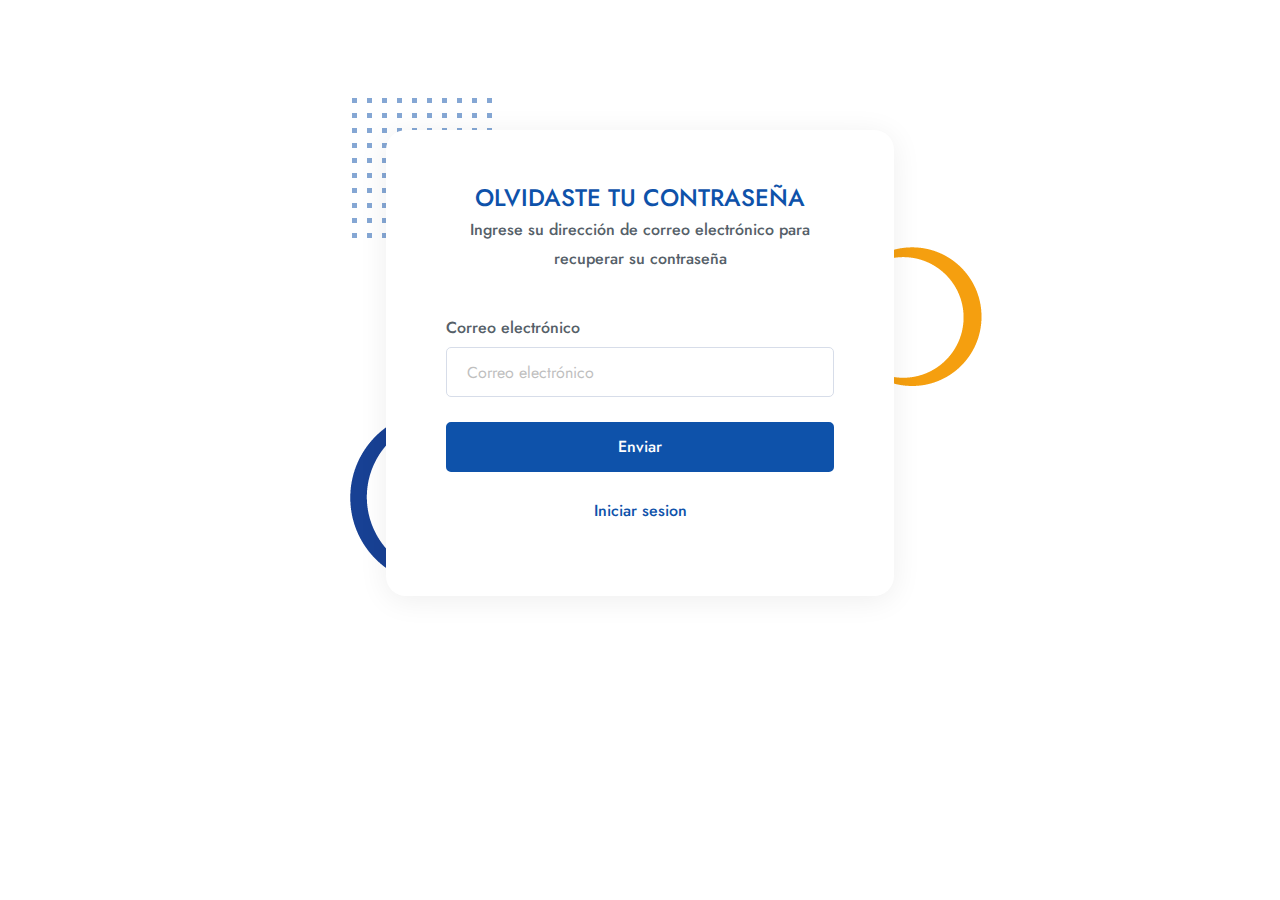
==== commit 33752e6c: "cooreciones forget password" ====
--- a/forget_password.html
+++ b/forget_password.html
@@ -147,9 +147,9 @@
                                 </g>
                             </svg>
                             <img src="
-                            assets/img/particle/ellipse-no-fill-large.svg" alt="Ellipse" class="image-2">
+                            assets/img/particle/semi_circulo_b.png" alt="Ellipse" class="image-2">
                             <img src="
-                            assets/img/particle/ellipse-fill-large.svg " alt="Ellipse" class="image-3">
+                            assets/img/particle/semi_circulo_a.png " alt="Ellipse" class="image-3">
                         </div>
                         <div class="form-title text-align-center m-b-40">
                             <h3 class="m-0 text-uppercase">Olvidaste tu contraseña</h3>
